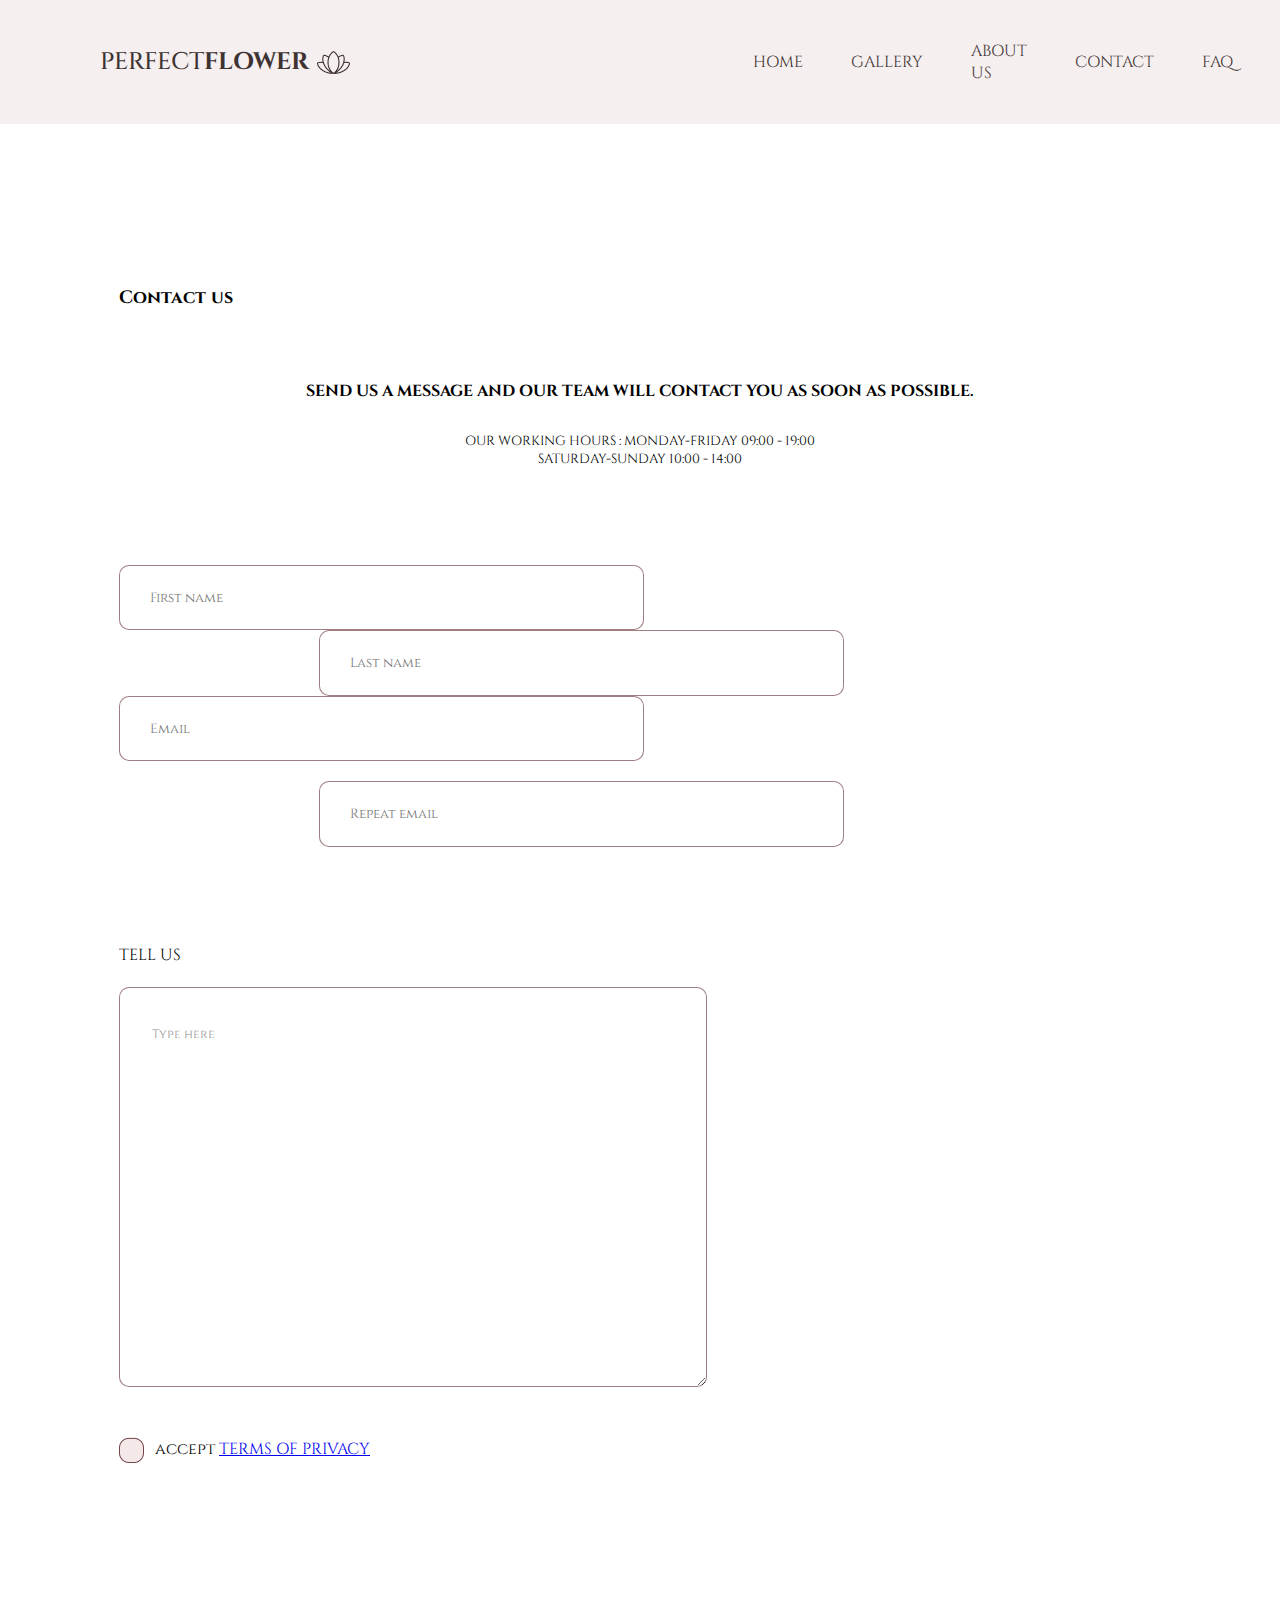
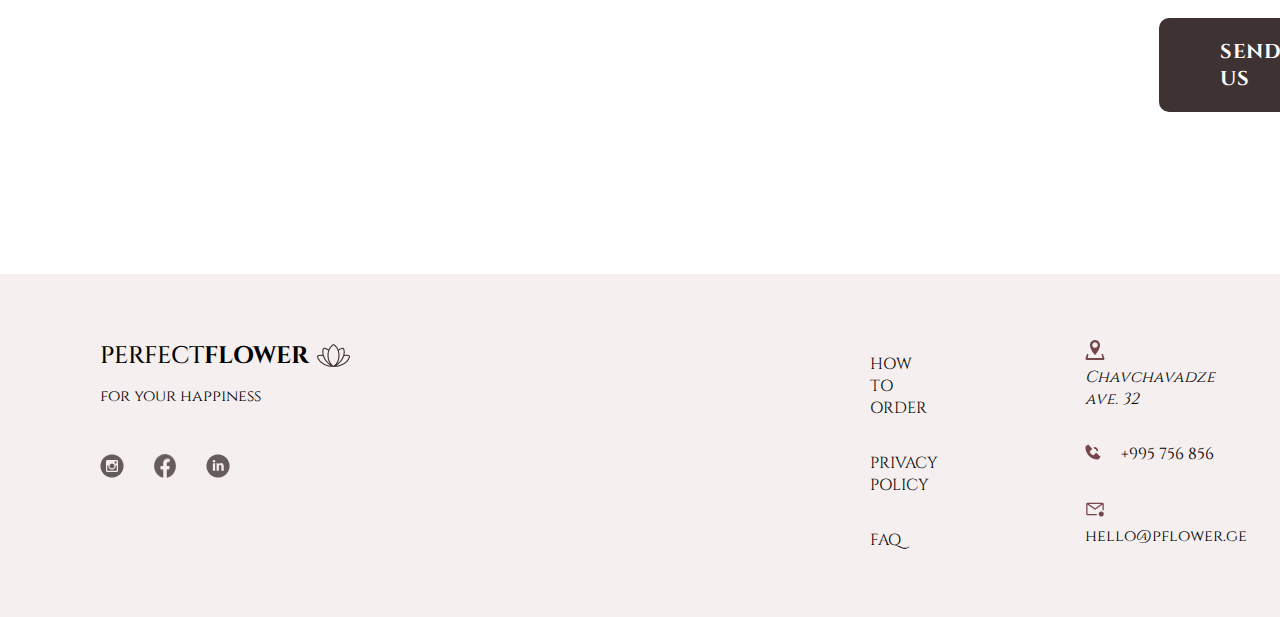
==== contact.html @ 911f2c8e "first commit" ====
<!DOCTYPE html>
<html lang="en">

<head>
    <link rel="stylesheet" href="assets/css/contact.css">
    <meta charset="UTF-8">
    <meta http-equiv="X-UA-Compatible" content="IE=edge">
    <meta name="viewport" content="width=device-width, initial-scale=1.0">
    <title>Document</title>
</head>

<body>

    <header>
        <div class="flex-header">
            <a href="index.html"><h2><span>PERFECT</span>FLOWER</h2></a>
            <img src="assets/images/Vector.png" alt="vector" />
        </div>
        <nav>
            <ul>
                <il><a href="index.html">HOME</a></il>
                <il><a href="gallery.html">GALLERY</a></il>
                <il><a href="about.html">ABOUT US</a></il>
                <il><a href="contact.html">CONTACT</a></il>
                <il><a href="faq.html">FAQ</a></il>
                <img src="assets/images/image 6.png" alt="img" />
            </ul>
        </nav>
    </header>

    <main>
        <h3>Contact us</h3>
        <h4>SEND US A MESSAGE AND OUR TEAM WILL CONTACT YOU AS SOON AS POSSIBLE.</h4>
        <h5>OUR WORKING HOURS : MONDAY-FRIDAY 09:00 - 19:00 <br><span>SATURDAY-SUNDAY 10:00 - 14:00<span></span></h5>

        <form>
            <label for="fname"></label>
            <input type="text" id="fname" name="fname" placeholder="First name">
            <label for="lname"></label>
            <input type="text" id="lname" name="lname" placeholder="Last name"><br>
            <label for="email"></label>
            <input type="email" id="email" name="email" placeholder="Email">
            <label for="email"></label>
            <input type="email" id="remail" name="email" placeholder="Repeat email">
        </form>
        <div>
        <form>
            <label  class="text" for="text">TELL US</label>
            <textarea rows="4" cols="50" name="comment" >Type here </textarea>
        </form>
        
        <iframe src="https://www.google.com/maps/embed?pb=!1m14!1m12!1m3!1d11900.402046786656!2d44.77591134825438!3d41.78304744443202!2m3!1f0!2f0!3f0!3m2!1i1024!2i768!4f13.1!5e0!3m2!1ska!2sge!4v1676414620981!5m2!1ska!2sge" width="600" height="450" style="border:0;" allowfullscreen="" loading="lazy" referrerpolicy="no-referrer-when-downgrade"></iframe>
        </div>
        <span><img src="assets/images/Rectangle 21.png" alt="rectangle">accept <a href="#">TERMS OF PRIVACY</a></span>
        <button>SEND US</button>
        
    
    </main>
    <footer>
        <div>
          <div class="flex-header">
            <h2><span>PERFECT</span>FLOWER</h2>
            <img src="assets/images/Vector.png" alt="vector" />
          </div>
          <p>for your happiness</p>
          <div class="icons">
            <img src="assets/images/Vector (1).png" alt="vector" />
            <img src="assets/images/Vector (2).png" alt="vector" />
            <img src="assets/images/Vector (3).png" alt="vector" />
          </div>
        </div>
        <div class="flex-wrap">
          <div>
            <p>HOW TO ORDER</p>
            <p>PRIVACY POLICY</p>
            <p>FAQ</p>
          </div>
          <div class="contact">
            <address><span><img src="assets/images/Vector (4).png" alt="img"></span>Chavchavadze ave. 32</address>
            <p><span><img src="assets/images/Vector (5).png" alt="img"></span>+995 756 856</p>
            <p><span><img src="assets/images/vector(7).png" alt="img"></span>hello@pflower.ge</p>
          </div>
        </div>
      </footer>

</body>

</html>
---- assets/css/contact.css ----
@import url("https://fonts.googleapis.com/css2?family=Cinzel:wght@400;700;900&display=swap");

* {
  margin: 0;
  padding: 0;
  box-sizing: border-box;
}
body{
    width: 100vw;
    height: 100vh;
    font-family: Cinzel;
}

/* header */

header {
  background-color: #f5efef;
  display: flex;
  align-items: center;
  gap: 403px;
  justify-content: space-around;
  padding: 40px 100px;
}
.flex-header {
  display: flex;
  gap: 8px;
  align-items: center;
}
header nav ul{
align-items: center;
display: flex;
gap: 48px;
}
header span{
    font-weight: 500;
}
header a{
  text-decoration: none;
  color: #3F3232;
}
/* main */
main{
    padding: 162px 119px;
}
main h3{
font-size: 18px;
font-weight: 700;
line-height: 24px;
letter-spacing: 0em;
text-align: left;
margin-bottom: 70px;
}
main h4,
main h5{
    text-align: center;
}
main h5{
    margin-top: 30px;
    font-weight: 400;
}
form{
   margin-top: 97px;
}

input{
    height: 65.45138549804688px;
width: 525px;
border: 1px solid #75464AB2;
border-radius: 10px;
padding-left: 30px;
font-family: Cinzel;
}
#lname{
    margin-left: 200px;
}
#remail{
    margin-left: 200px;
    margin-top: 20px;

}
.text{
    display: block;
    margin-bottom: 21px;
}
textarea{
    padding: 38px 32px;
    border: 1px solid #75464AB2;
    border-radius: 10px;
    width: 588px;
    height: 400px;
    font-family: Cinzel;
font-size: 12px;
font-weight: 400;
line-height: 16px;
letter-spacing: 0em;
text-align: left;
color: #3D3D3D9C;
margin-bottom: 44px;
}
main div{
    display: flex;
   gap: 74px;
}
iframe{
    margin-top: 140px;
    border-radius: 10px;
    height: 400px;
}
main button{
    padding: 20px 61px;
    font-family: Cinzel;
font-size: 20px;
font-weight: 700;
line-height: 27px;
letter-spacing: 0.03em;
text-align: left;
background-color:#3F3232;
border: 0;
border-radius: 10px;
color: white;
margin-top: 155px;
margin-left: 1040px;
}
main span img{
    vertical-align: middle;
    margin-right: 11px;
}


/* footer */

footer{
    padding: 66px 100px;
    background-color: #F5EFEF;
    display: flex;
    gap: 520px;
  }
   footer span{
    font-weight: 500;
  } 
  footer p{
    margin-top: 13px;
  }
  footer .icons{
    margin-top: 47px;
    display: flex;
    gap: 30px;
  }
  footer .flex-wrap{
    display: flex;
    gap: 147px;
  }
  .flex-wrap div{
    display: flex;
    flex-direction: column;
    gap: 20px;
  }
  .flex-wrap .contact span{
    vertical-align: middle;
  }
  .contact span{
    padding-right: 20px;
  }
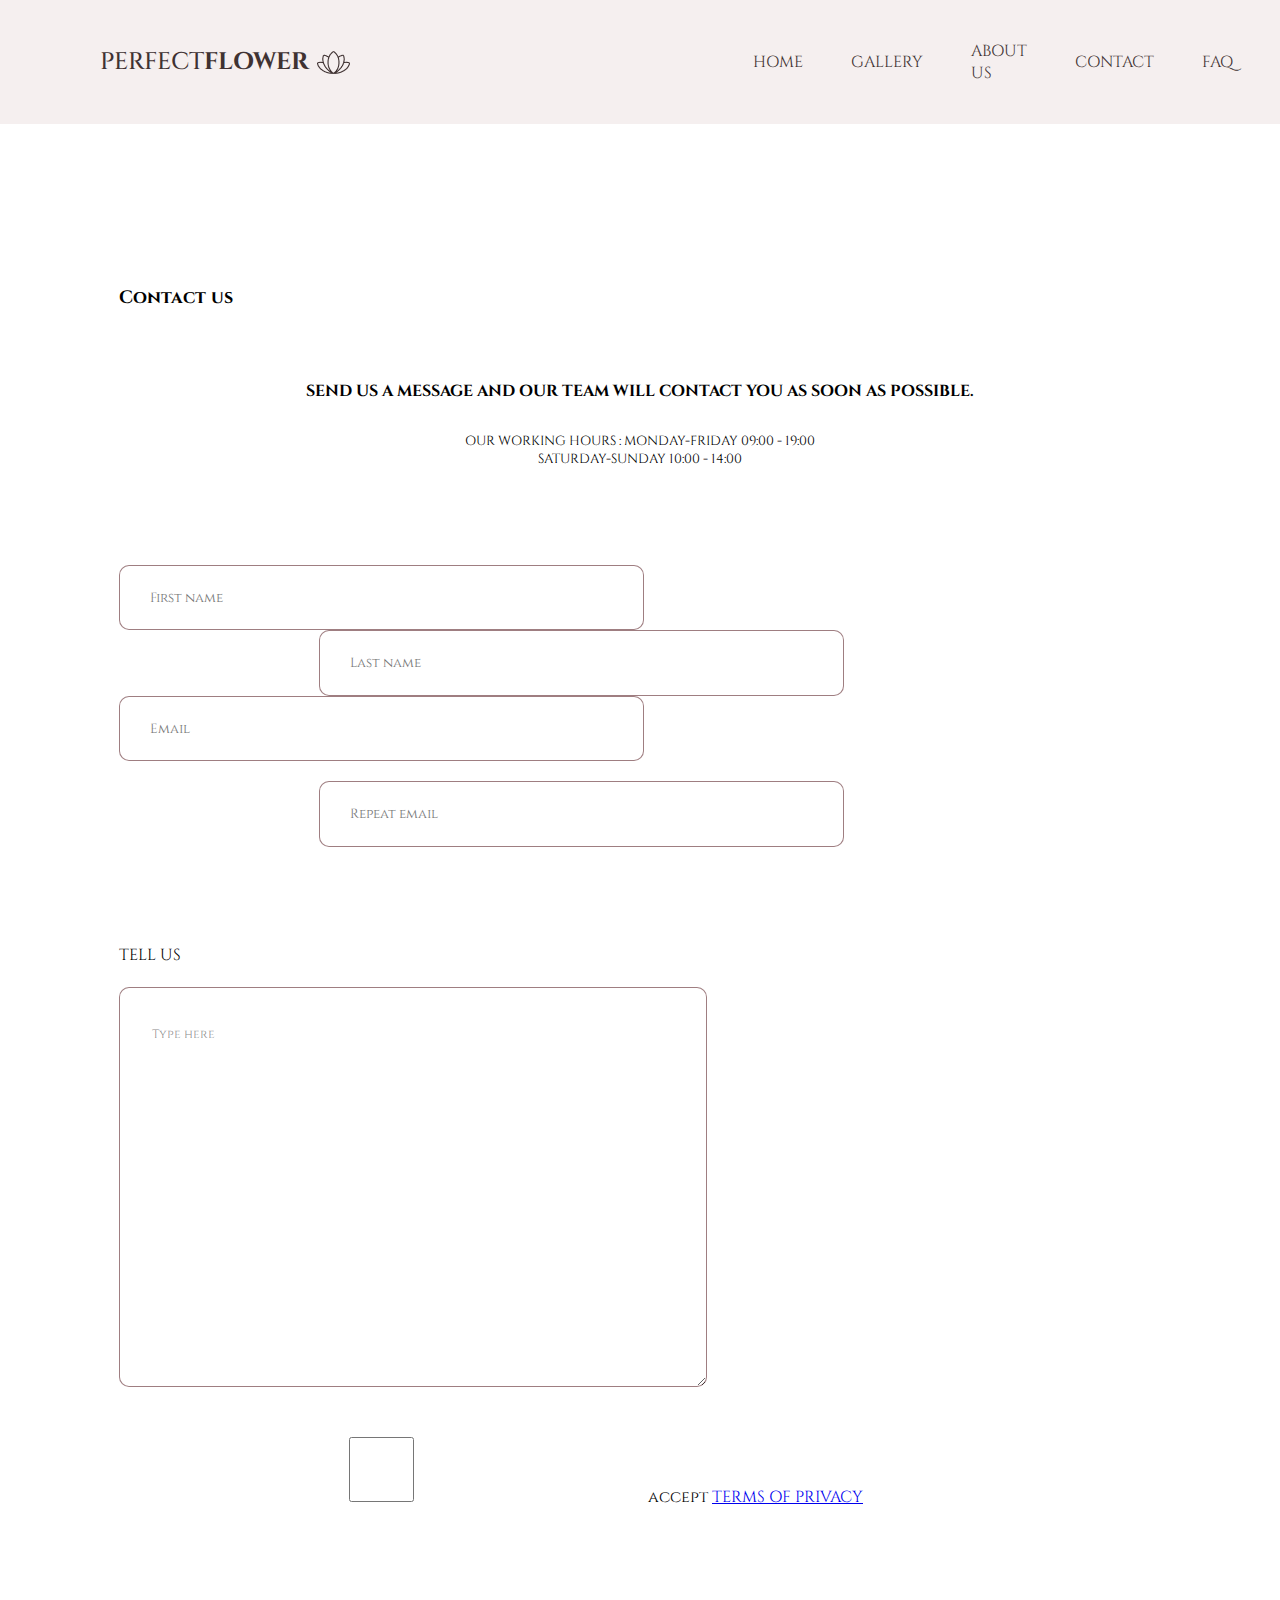
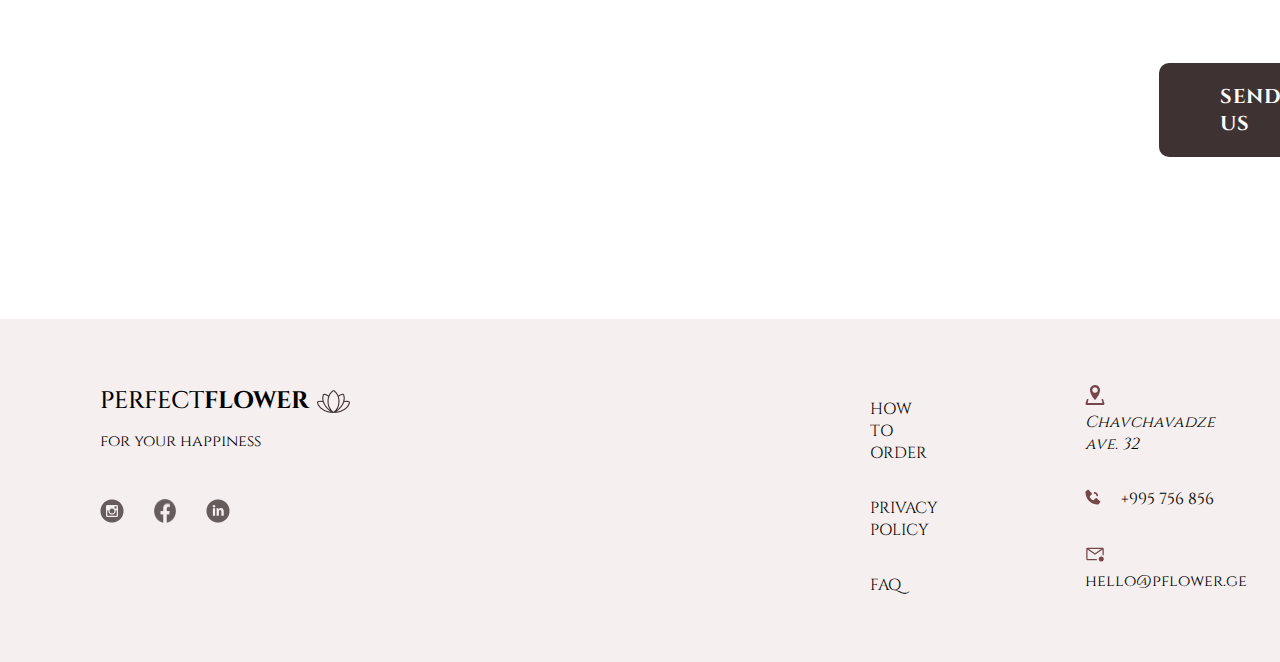
==== commit 24bd5a6d: "Update contact.html" ====
--- a/contact.html
+++ b/contact.html
@@ -51,7 +51,8 @@
         
         <iframe src="https://www.google.com/maps/embed?pb=!1m14!1m12!1m3!1d11900.402046786656!2d44.77591134825438!3d41.78304744443202!2m3!1f0!2f0!3f0!3m2!1i1024!2i768!4f13.1!5e0!3m2!1ska!2sge!4v1676414620981!5m2!1ska!2sge" width="600" height="450" style="border:0;" allowfullscreen="" loading="lazy" referrerpolicy="no-referrer-when-downgrade"></iframe>
         </div>
-        <span><img src="assets/images/Rectangle 21.png" alt="rectangle">accept <a href="#">TERMS OF PRIVACY</a></span>
+        <input class="checkbox" type="checkbox">
+        <label>accept <a href="#">TERMS OF PRIVACY</a></label>
         <button>SEND US</button>
         
     
@@ -85,4 +86,4 @@
 
 </body>
 
-</html>+</html>
